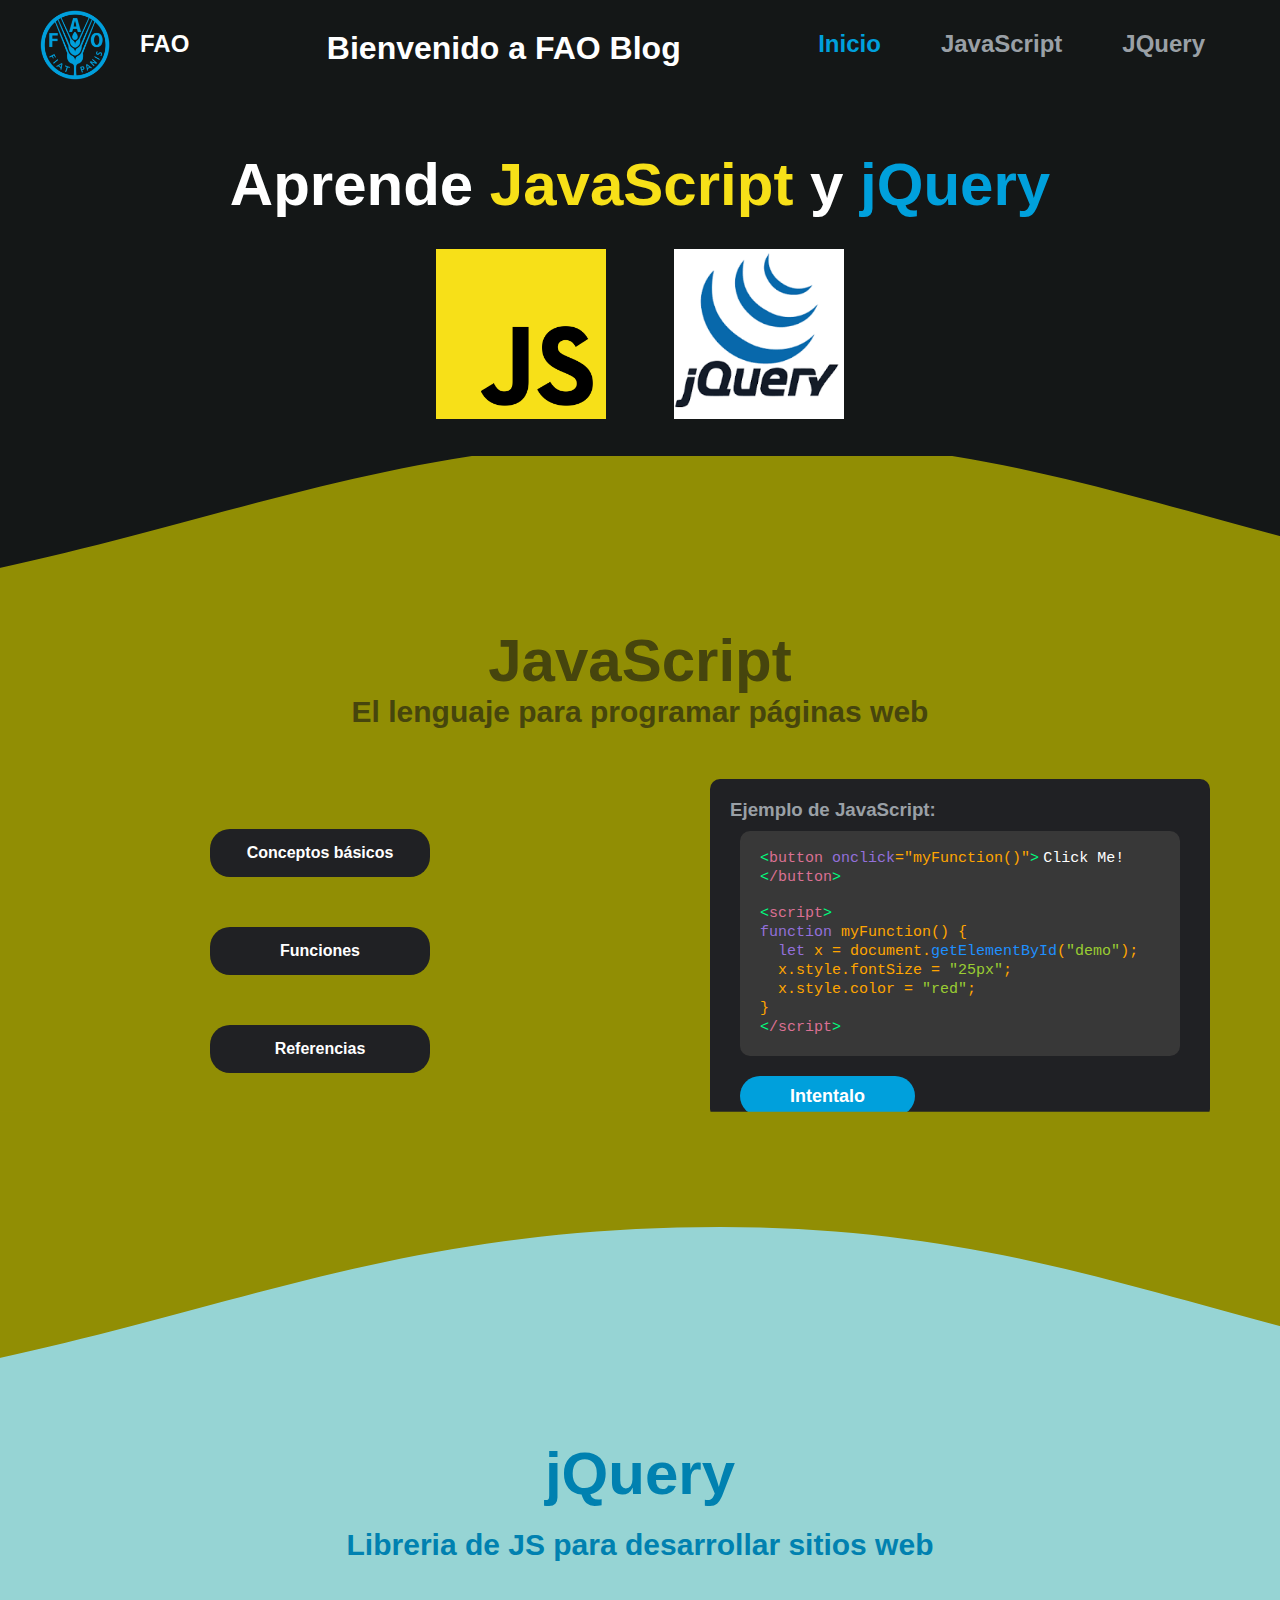
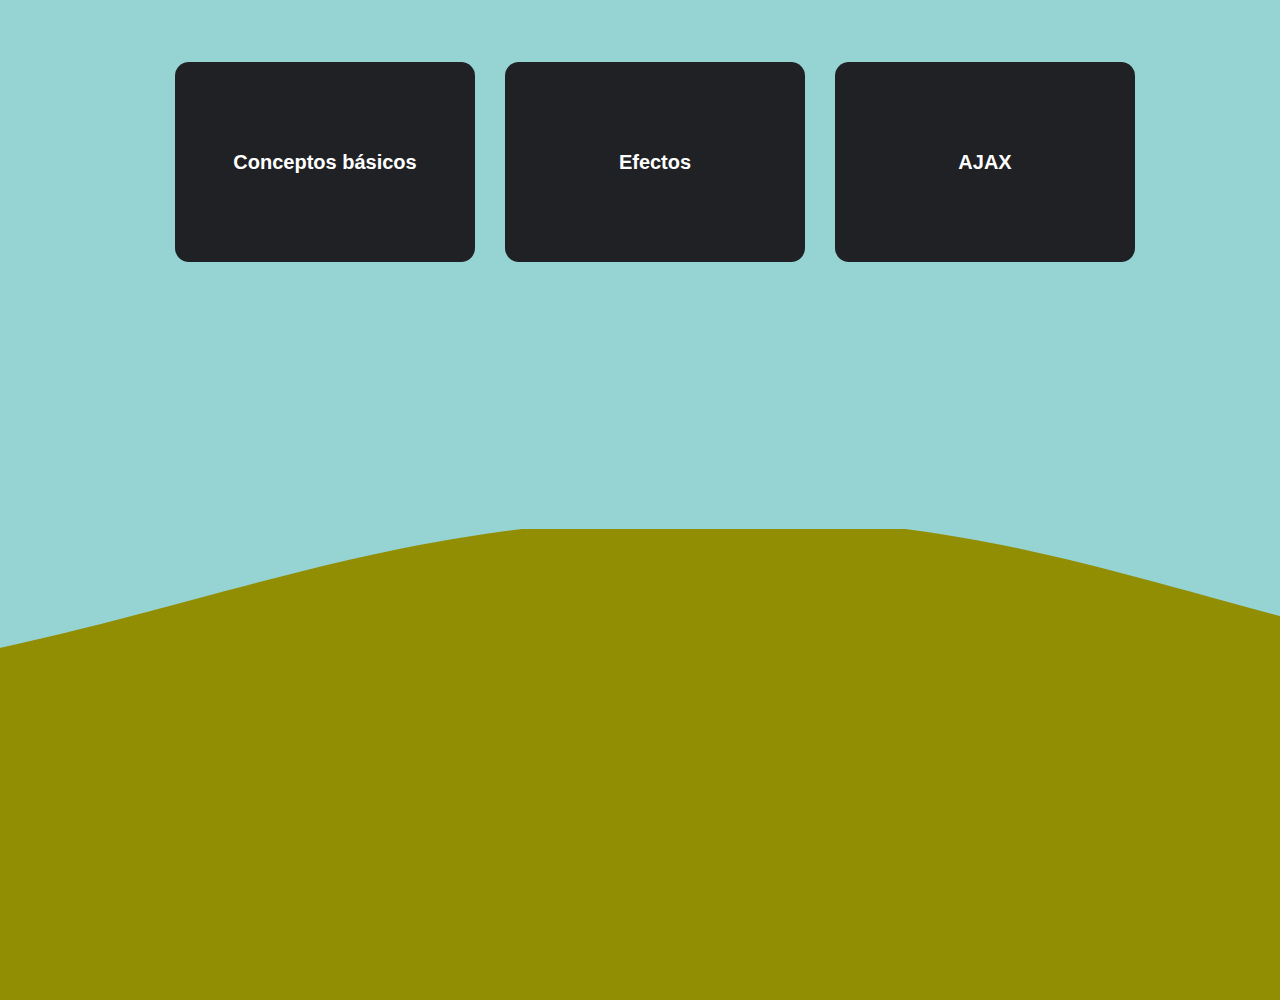
==== index.html @ abd2575e "Initial commit" ====
<!doctype html>
<html class="no-js" lang="es" xmlns="http://www.w3.org/1999/html">

<head>
  <meta charset="utf-8">
  <title>FAO Blog</title>
  <meta name="description" content="">

  <!-- Favicon -->
  <link rel="shortcut icon" type="image/png" href="fao.png">

  <!-- Estlos -->
  <link rel="stylesheet" href="css/main.css">
</head>

<body>
  <header>
    <div class="header-box bg_color">

      <section class="header-l">
        <ul class="header-list">
          <li class=""> <img id="logo-main" src="img/FAO.png" alt="Logo FAO"> </li>
          <li class="header-element-l"> <h2>FAO</h2> </li>
        </ul>
      </section>

      <section class="header-r">
        <ul class="header-list">
          <li class="header-element-r" onmouseover="hoverElement('inicio')" onmouseout="outElement('inicio')">
            <a href="index.html"> <h2 class="active" id="inicio">Inicio</h2> </a>
          </li>
          <li class="header-element-r" onmouseover="hoverElement('JS')" onmouseout="outElement('JS')">
            <a href="#"><h2 id="JS">JavaScript</h2> </a>
          </li>
          <li class="header-element-r" id="header-element-end" onmouseover="hoverElement('JQ')" onmouseout="outElement('JQ')">
            <a href="#"><h2 id="JQ">JQuery</h2> </a>
          </li>
        </ul>
      </section>

      <section class="header-title">
        <h1> Bienvenido a FAO Blog</h1>
      </section>
    </div>

  </header>

  <div class="wave"></div>

  <div class="content">

    <div class="title">
      <h1>Aprende <span class="title-txt1"> JavaScript </span> y <span class="title-txt2"> jQuery </span></h1>

      <div class="imgs-title">
        <img class="img-title" src="img/javaScript.png" alt="JavaScript Logo">
        <img class="img-title" src="img/jQuery.png" alt="jQuery Logo">
      </div>

    </div>

    <div class="caption-1">
      <div class="caption-title">
        <h1>JavaScript</h1>
        <h4>El lenguaje para programar páginas web</h4>
      </div>
    </div>

    <div class="row">
      <div class="column">
        <div class="features">
          <div class="feature conceptos"><a class="btn" href="#">Conceptos básicos</a></div>
          <div class="feature funciones"><a class="btn" href="#">Funciones</a></div>
          <div class="feature referencias"><a class="btn" href="#">Referencias</a></div>
        </div>
      </div>
      <div class="column">
        <div class="code-box">
          <div class="code-title">
            <h3>Ejemplo de JavaScript:</h3>
          </div>
          <div class="code">

            <br><span class="jscolor" style="color:palevioletred"><span class="" style="color:springgreen">&lt;</span>button<span class="" style="color:mediumpurple"> onclick<span class="" style="color:orange">="myFunction()"</span></span><span class="" style="color:springgreen">&gt;</span></span>
            <span class="jscolor">Click Me!</span>
            <span class="jscolor" style="color:palevioletred"><span class="" style="color:springgreen">&lt;</span>/button<span class="" style="color:springgreen">&gt;</span></span><br><br>

            <span class="jscolor" style="color:palevioletred"><span class="" style="color:springgreen">&lt;</span>script<span class="" style="color:springgreen">&gt;</span></span>
            <span class="jscolor" style="color:orange"><br>
              <span class="" style="color:mediumpurple">function</span> myFunction() {<br><span class="" style="color:red">
              </span>     &nbsp; <span class="" style="color:mediumpurple">let</span> x = document.<span class="" style="color:dodgerblue">getElementById</span>(<span class="" style="color:yellowgreen">"demo"</span>);<br><span class="" style="color:red">
              </span>&nbsp; x.<span class="" style="color:orange">style</span>.<span class="" style="color:orange">fontSize</span> = <span class="" style="color:yellowgreen">"25px"</span>; <br><span class="" style="color:red">
              </span>&nbsp; x.<span class="" style="color:orange">style</span>.<span class="" style="color:orange">color</span> = <span class="" style="color:yellowgreen">"red"</span>; <br>}<br>
            </span>
            <span class="jscolor" style="color:palevioletred"><span class="tagcolor" style="color:springgreen">&lt;</span>/script<span class="tagcolor" style="color:springgreen">&gt;</span></span>

          </div>
          <a class="button-try" href="https://www.w3schools.com/js/tryit.asp?filename=tryjs_default">Intentalo</a>
        </div>
      </div>
    </div>
  </div>

  <div class="wave-2"></div>

  <div class="box">
    <div class="caption-2">
      <div class="caption-title-2">
        <h1>jQuery</h1>
        <h4>Libreria de JS para desarrollar sitios web</h4>
      </div>

      <div class="features-2">
        <div class="feature-2 "><a class="btn-2" href="#">Conceptos básicos</a></div>
        <div class="feature-2 "><a class="btn-2" href="#">Efectos</a></div>
        <div class="feature-2 "><a class="btn-2" href="#">AJAX</a></div>
      </div>
    </div>
  </div>

  <div class="wave-3"></div>

  <footer>
    
  </footer>

  <script type="text/javascript" src="js/main.js"></script>
</body>

</html>
---- css/main.css ----
*{
  margin: 0;
  padding: 0;
  box-sizing: border-box;
  text-decoration: none;
  list-style: none;
}

html {
  color: white;
  font-family: "Fira Code", sans-serif;
  font-size: 1em;

  overflow-x: hidden;
}

body{
  background-color: #918e04;
  *background-color:#202124;
}


/* Estilos del header */


header{
  z-index: 100;
  display: initial;
}

.header-list{
  position: static;
  z-index: 100;
}

.header-title{
  padding: 30px;
  color: white;
  text-align: center;
}

#logo-main{
  margin-top: 10px;
  margin-left: 40px;
  height: 70px;
  width: 70px;
}

.header-l{
  float: left;
  height: 80px;
  display: inline-block;
}

.header-r{
  float: right;
  height: 80px;
  display: inline-block;
}

.header-list{
  display: flex;
  justify-content: center;
}

.header-element-l{
  list-style: none;
  padding: 30px;
}

.header-element-r{
  margin: 5px;
  padding: 25px;
  list-style: none;
}

.header-element-r:hover{
  margin: 5px;
  padding: 25px;
  background-color: #555555;
  border-radius: 20px;
}

#header-element-end{
  margin-right: 50px;
}

.header-element-r a{
  color: #9aa0a6;
  text-decoration: none;
}

.active{
  color: #00a0dc;
}

/* Fondo de ola */

.bg_color{
  width: 100%;

  background: #141717;
  position: absolute;
  top: 0;
  z-index: 100;
}

.wave{
  width: 300%;
  height: 100%;
  position: absolute;
  top: 20px;
  left: 0;
  margin-left: 0;
  background-image: url(../img/wave.svg);
  background-position: bottom;
  z-index: 0;

  animation: wave 9s linear infinite;
}

.wave-2{
  width: 300%;
  height: 100%;
  position: absolute;
  top: 810px;
  left: 0;
  background-image: url(../img/wave-2.svg);
  background-position: bottom;
  z-index: 0;

  animation: wave 7s linear infinite;
}

.wave-3{
  width: 300%;
  height: 100%;
  position: absolute;
  top: 1700px;
  left: 0;
  background-image: url(../img/wave-3.svg);
  background-position: bottom;
  z-index: 0;

  animation: wave 7s linear infinite;
}

@keyframes wave {
  0%{
    margin-left: 0;
  }
  100%{
    margin-left: -2500px;
  }
}

/* Contenido principal */

.content{
  position: relative;
}

.title{
  color: white;
  text-align: center;
  padding-top: 150px;
  font-size: 30px;
  background: #141717;
}

.title-txt1{
  color: #f7e018;
}

.title-txt2{
  color: #00a0dc;
}

.imgs-title{
}

.img-title{
  margin: 30px;
  height: 170px;
  width: 170px;
}

.caption-1{
  *padding-top: 100px;
  *background-color: #918e04;
  z-index: -1;
}

.caption-2{
  width: 100%;
}

.caption-title{
  color: #46450d;
  margin-top: 170px;
  text-align: center;
  font-size: 30px;
}

.caption-title-2{
  color: #0081b0;
  padding-top: 310px;
  text-align: center;
  font-size: 30px;
}

.caption-title-2 h4{
  margin-top: 20px;
}

.column{
  float: left;
  width: 50%;
  padding: 10px;
  display: flex;
  justify-content: center;
  margin-top: 40px;
}

.row{
  background-color: #918e04;
}

.row:after {
  content: "";
  display: table;
  clear: both;
}

.code-box{
  background-color: #202124;
  height: 340px;
  width: 500px;
  border-radius: 10px;
  padding: 10px;
}

.code-title{
  padding: 10px;
  color: #9aa0a6
}

.code{
  margin-left: 20px;
  margin-right: 20px;
  margin-bottom: 30px;
  padding-bottom: 20px;
  padding-left: 20px;
  border-radius: 10px;
  font-size: 15px;
  background-color: #383838;
}

.jscolor{
  font-size: 15px;
  font-family: Consolas,Menlo,"courier new",monospace;
}

.button-try{
  width: 200px;
  font-size: 18px;
  font-weight: bold;
  margin-left: 20px;
  color: white;
  padding: 10px 50px;
  background-color: #00a0dc;
  border-radius: 55px;
}

.features{
  text-align: center;
}

.features-2{
  display: flex;
  justify-content: center;
}

.feature{
  width: 220px;
  margin-top: 50px;
  padding: 15px;
  border-radius: 20px;
  background-color: #202124;
  text-align: center;
}

.feature-2{
  width: 300px;
  height: 200px;
  margin-top: 100px;
  margin-left: 30px;
  text-align: center;
  display: flex;
  justify-content: center;
  align-items: center;
  border-radius: 14px;
  box-shadow: rgba(20, 23, 23, 0.42);
  background-color: #202124;

  color: white;
  font-weight: bold;
  font-size: 20px;
}

.btn{
  color: white;
  font-weight: bold;

}

.btn-2{
  color: white;
  font-weight: bold;
  font-size: 20px;
}

.box{
  width: 100%;
  height: 1000px;
  background-color: #96d4d4;
}
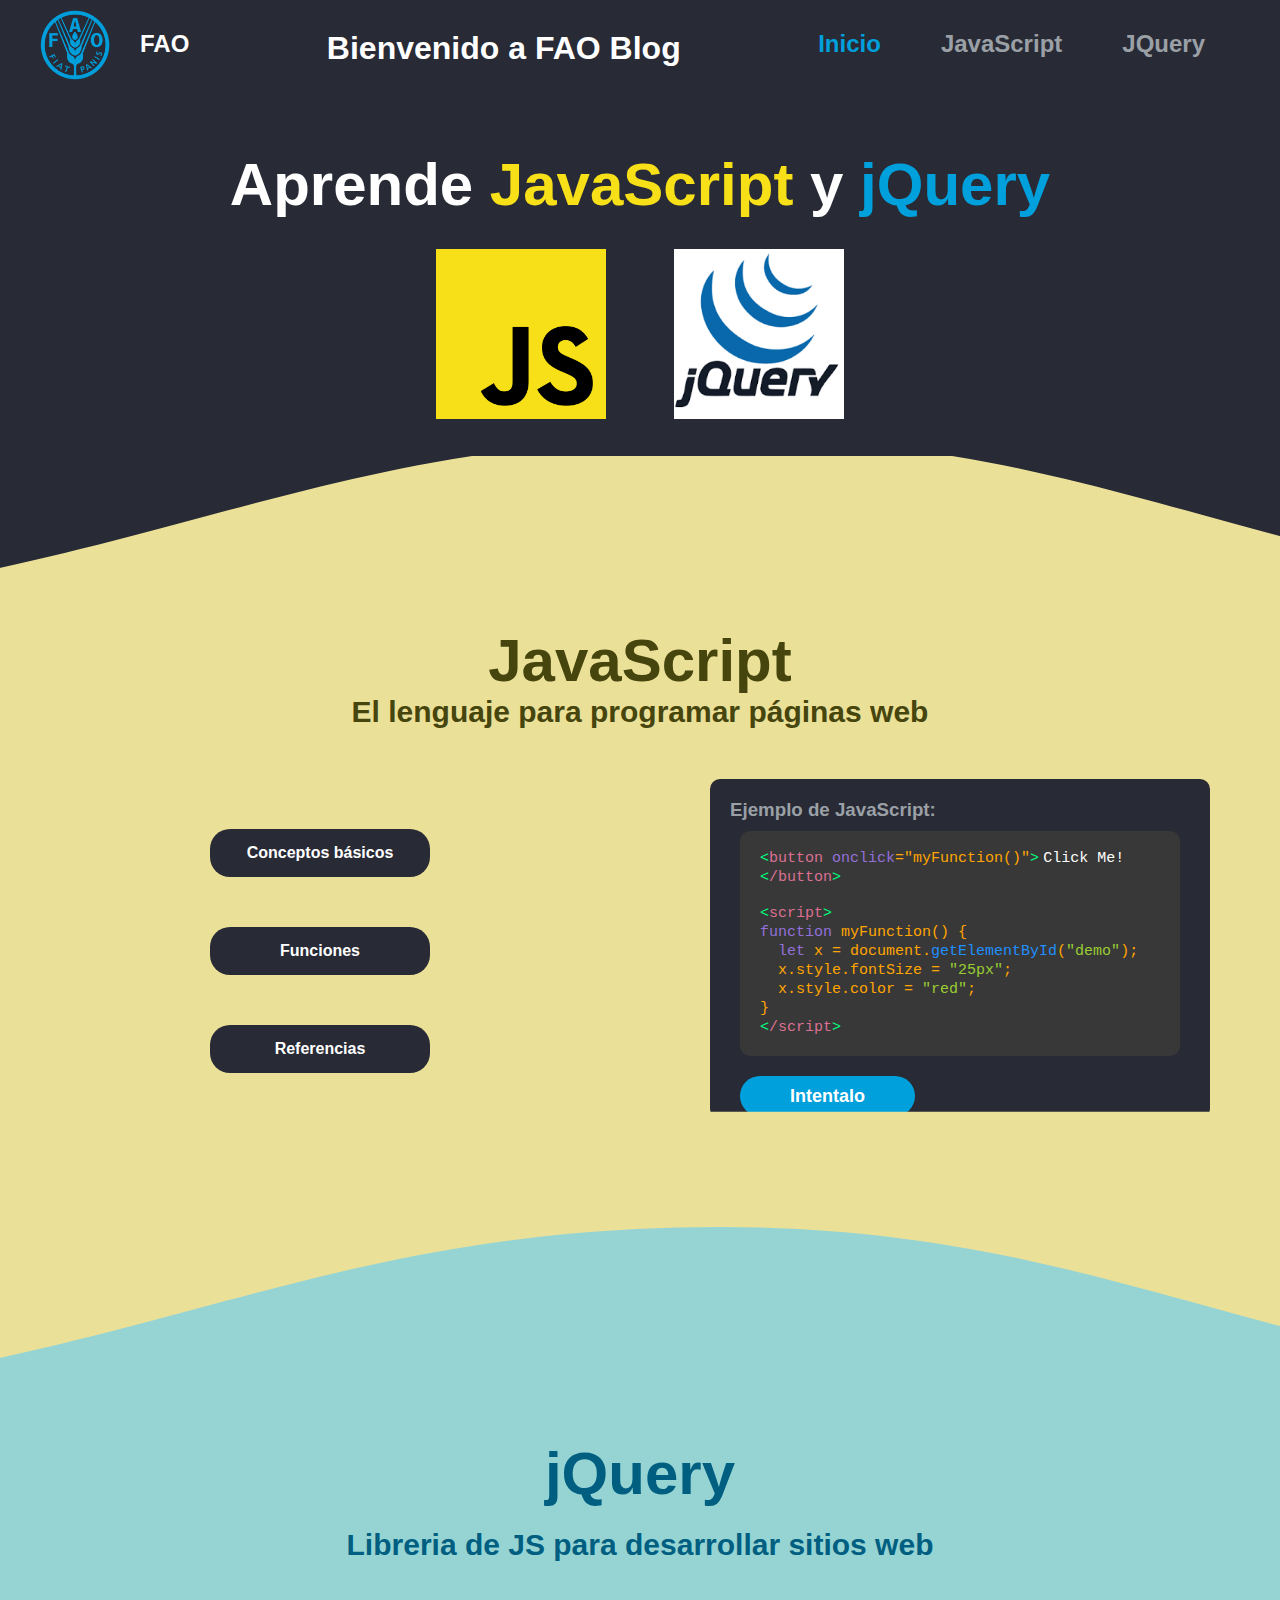
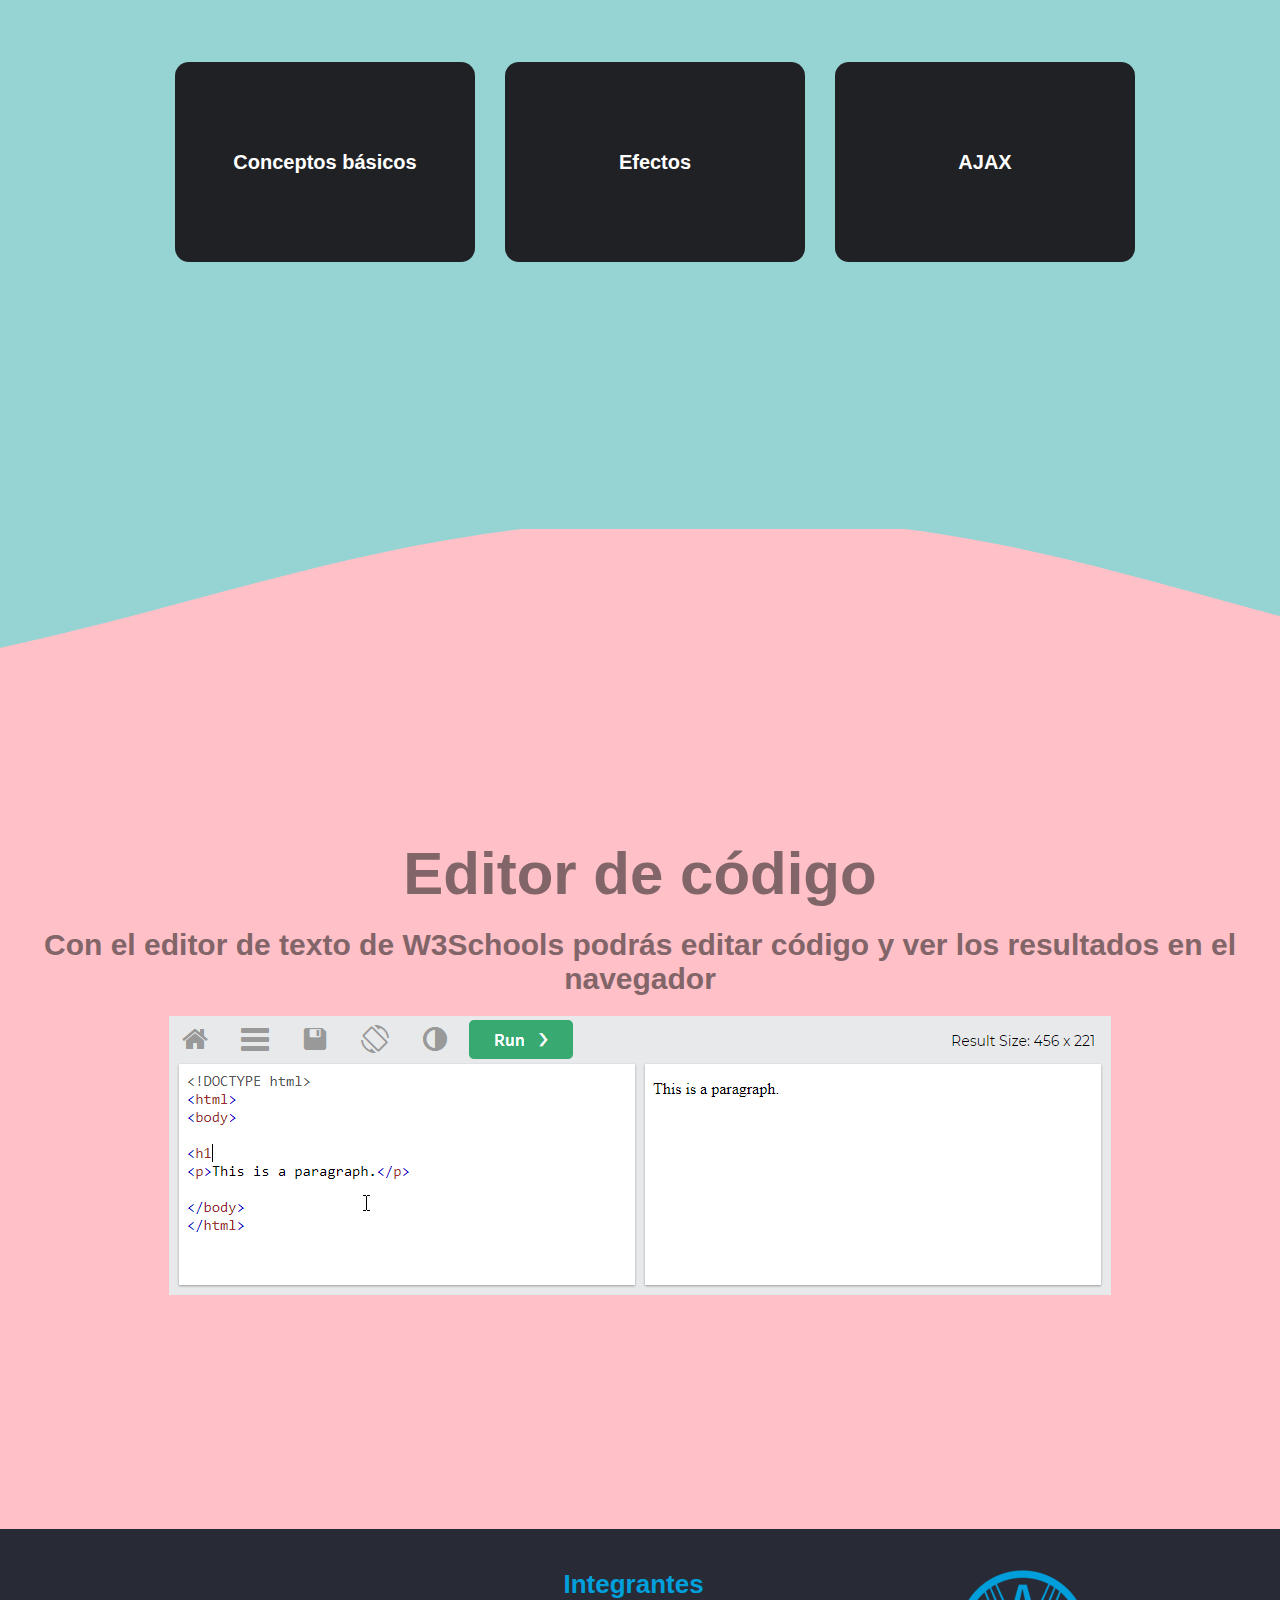
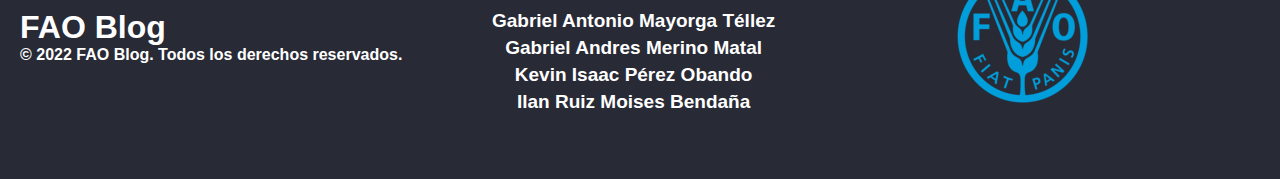
==== commit bde635ad: "0.2" ====
--- a/index.html
+++ b/index.html
@@ -118,11 +118,47 @@
     </div>
   </div>
 
-  <div class="wave-3"></div>
+  <div class="wave-3" ></div>
+
+
+  <div class="box-2">
+    <div class="caption-3">
+      <div class="caption-title-3">
+        <h1>Editor de código</h1>
+        <h4 class="pad">Con el editor de texto de W3Schools podrás editar código y ver los resultados en el navegador</h4>
+        <img class="pad" src="img/codeeditor.gif" alt="editor de codigo gif">
+      </div>
+    </div>
+  </div>
 
   <footer>
-    
-  </footer>
+    <div class="row">
+      <div class="column-th">
+        <div class="copyrigth">
+          <h1>FAO Blog</h1>
+          <h4>© 2022 FAO Blog. Todos los derechos reservados.</h4>
+        </div>
+      </div>
+
+      <div class="column-th">
+        <div class="footer-team">
+          <h3>Integrantes</h3>
+          <ul class="social-list">
+            <li ><h4 >Gabriel Antonio Mayorga Téllez</h4></li>
+            <li ><h4 >Gabriel Andres Merino Matal</h4></li>
+            <li ><h4 >Kevin Isaac Pérez Obando</h4></li>
+            <li ><h4 >Ilan Ruiz Moises Bendaña</h4></li>
+          </ul>
+        </div>
+      </div>
+
+      <div class="column-th">
+        <div class="footer-logo">
+          <img src="img/FAO.png" alt="logo FAO">
+        </div>
+      </div>
+    </div>
+    </footer>
 
   <script type="text/javascript" src="js/main.js"></script>
 </body>
--- a/css/main.css
+++ b/css/main.css
@@ -15,7 +15,7 @@
 }
 
 body{
-  background-color: #918e04;
+  background-color: #eae098;
   *background-color:#202124;
 }
 
@@ -94,12 +94,16 @@
   color: #00a0dc;
 }
 
+
+
 /* Fondo de ola */
 
+
+
 .bg_color{
   width: 100%;
 
-  background: #141717;
+  background: #282a35;
   position: absolute;
   top: 0;
   z-index: 100;
@@ -154,7 +158,11 @@
   }
 }
 
+
+
 /* Contenido principal */
+
+
 
 .content{
   position: relative;
@@ -165,7 +173,7 @@
   text-align: center;
   padding-top: 150px;
   font-size: 30px;
-  background: #141717;
+  background: #282a35;
 }
 
 .title-txt1{
@@ -195,6 +203,10 @@
   width: 100%;
 }
 
+.caption-3{
+  *width: 100%;
+}
+
 .caption-title{
   color: #46450d;
   margin-top: 170px;
@@ -203,13 +215,24 @@
 }
 
 .caption-title-2{
-  color: #0081b0;
+  color: #005f81;
   padding-top: 310px;
   text-align: center;
   font-size: 30px;
 }
 
 .caption-title-2 h4{
+  margin-top: 20px;
+}
+
+.caption-title-3{
+  color: #816568;
+  padding-top: 310px;
+  text-align: center;
+  font-size: 30px;
+}
+
+.caption-title-3 .pad{
   margin-top: 20px;
 }
 
@@ -222,8 +245,16 @@
   margin-top: 40px;
 }
 
+.column-th{
+  float: left;
+  width: 33%;
+  padding: 10px;
+  display: flex;
+  justify-content: center;
+}
+
 .row{
-  background-color: #918e04;
+  width: 100%;
 }
 
 .row:after {
@@ -233,7 +264,7 @@
 }
 
 .code-box{
-  background-color: #202124;
+  background-color: #282a35;
   height: 340px;
   width: 500px;
   border-radius: 10px;
@@ -286,7 +317,7 @@
   margin-top: 50px;
   padding: 15px;
   border-radius: 20px;
-  background-color: #202124;
+  background-color: #282a35;
   text-align: center;
 }
 
@@ -325,3 +356,52 @@
   height: 1000px;
   background-color: #96d4d4;
 }
+
+.box-2{
+  width: 100%;
+  height: 1000px;
+  background-color: #ffc0c7;
+}
+
+
+/* Footer */
+
+
+
+footer{
+  background-color: #282a35;
+  height: 250px;
+  width: 100%;
+  display: flex;
+  align-content: center;
+  justify-content: center;
+  bottom: 0;
+  position: static;
+}
+
+.footer-logo{
+  width: 200px;
+  height: 200px;
+  margin-top: 30px;
+}
+
+.copyrigth{
+  margin-top: 70px;
+}
+
+.footer-team{
+  text-align: center;
+}
+
+.footer-team h3{
+  margin-top: 30px;
+  color: #00a0dc;
+  margin-bottom: 10px;
+  font-size: 26px;
+}
+
+.footer-team h4{
+  margin-top: 5px;
+  font-weight: bold;
+  font-size: 19px;
+}
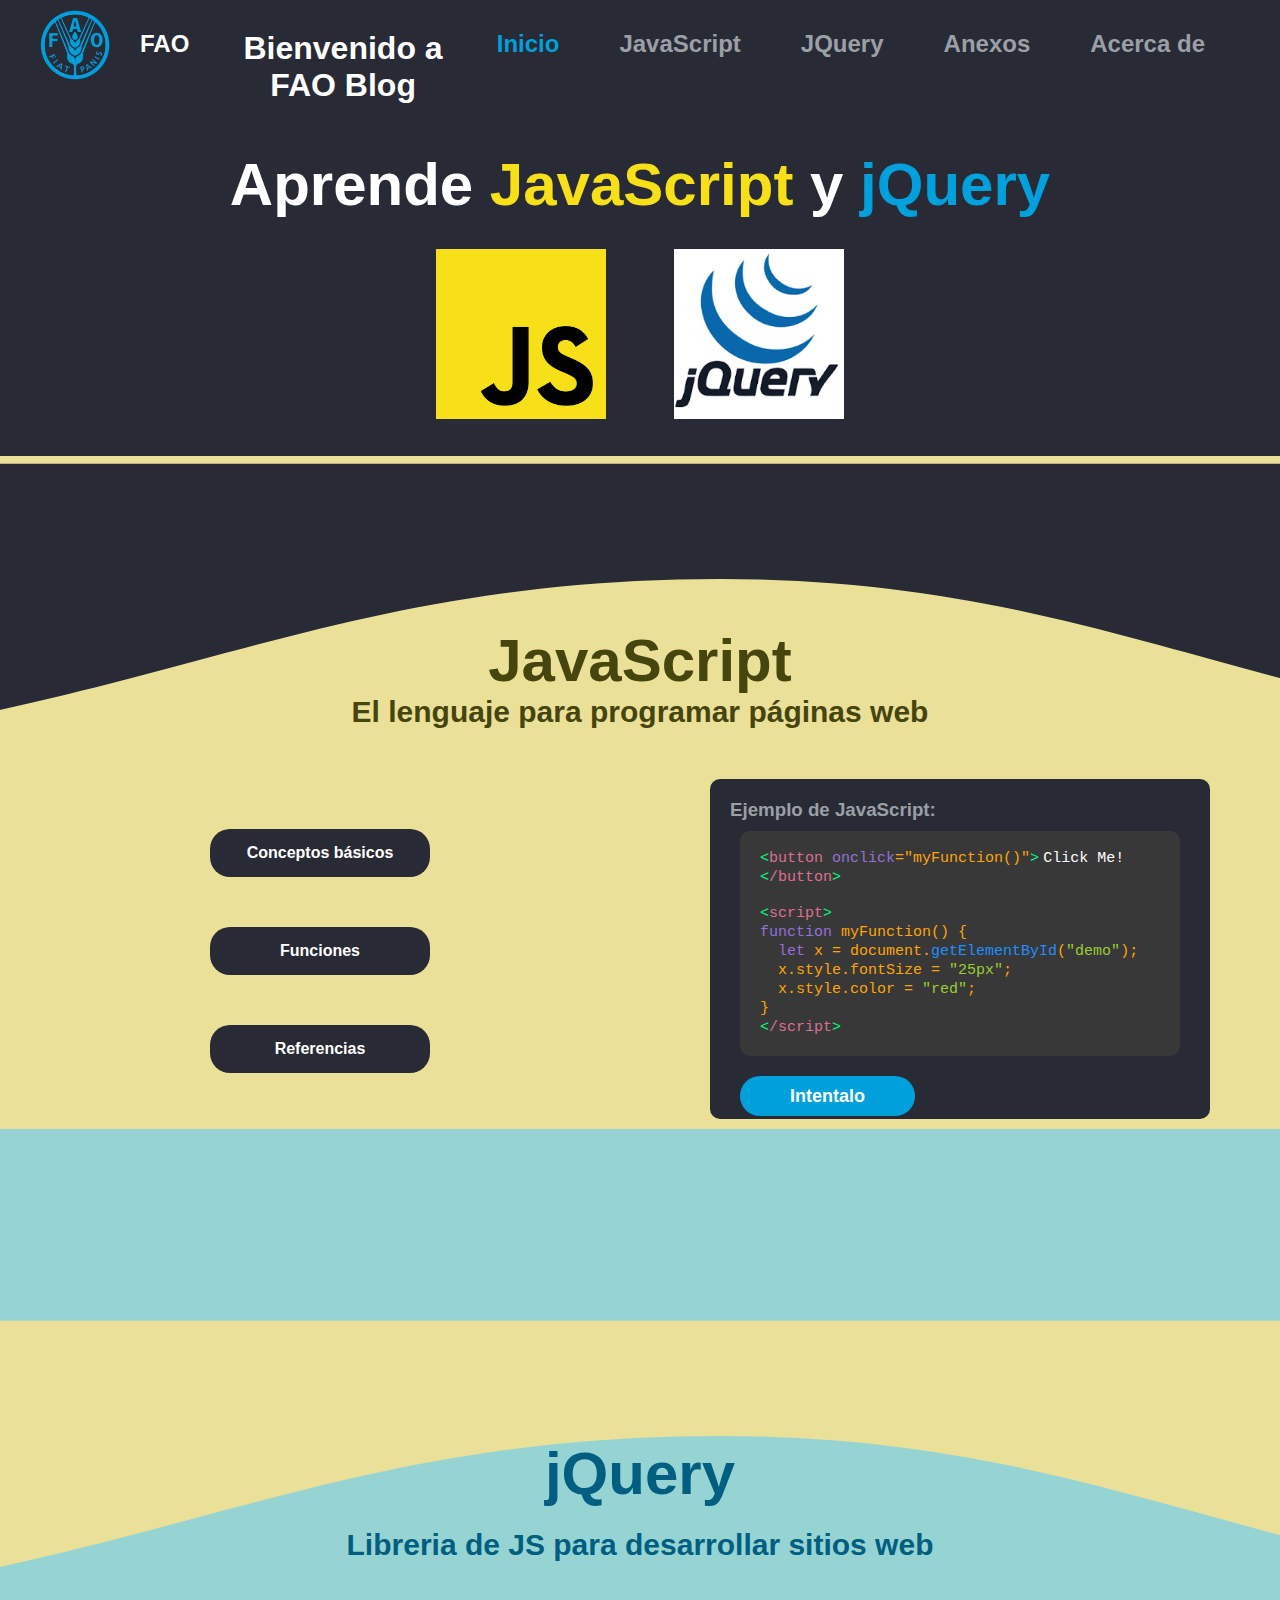
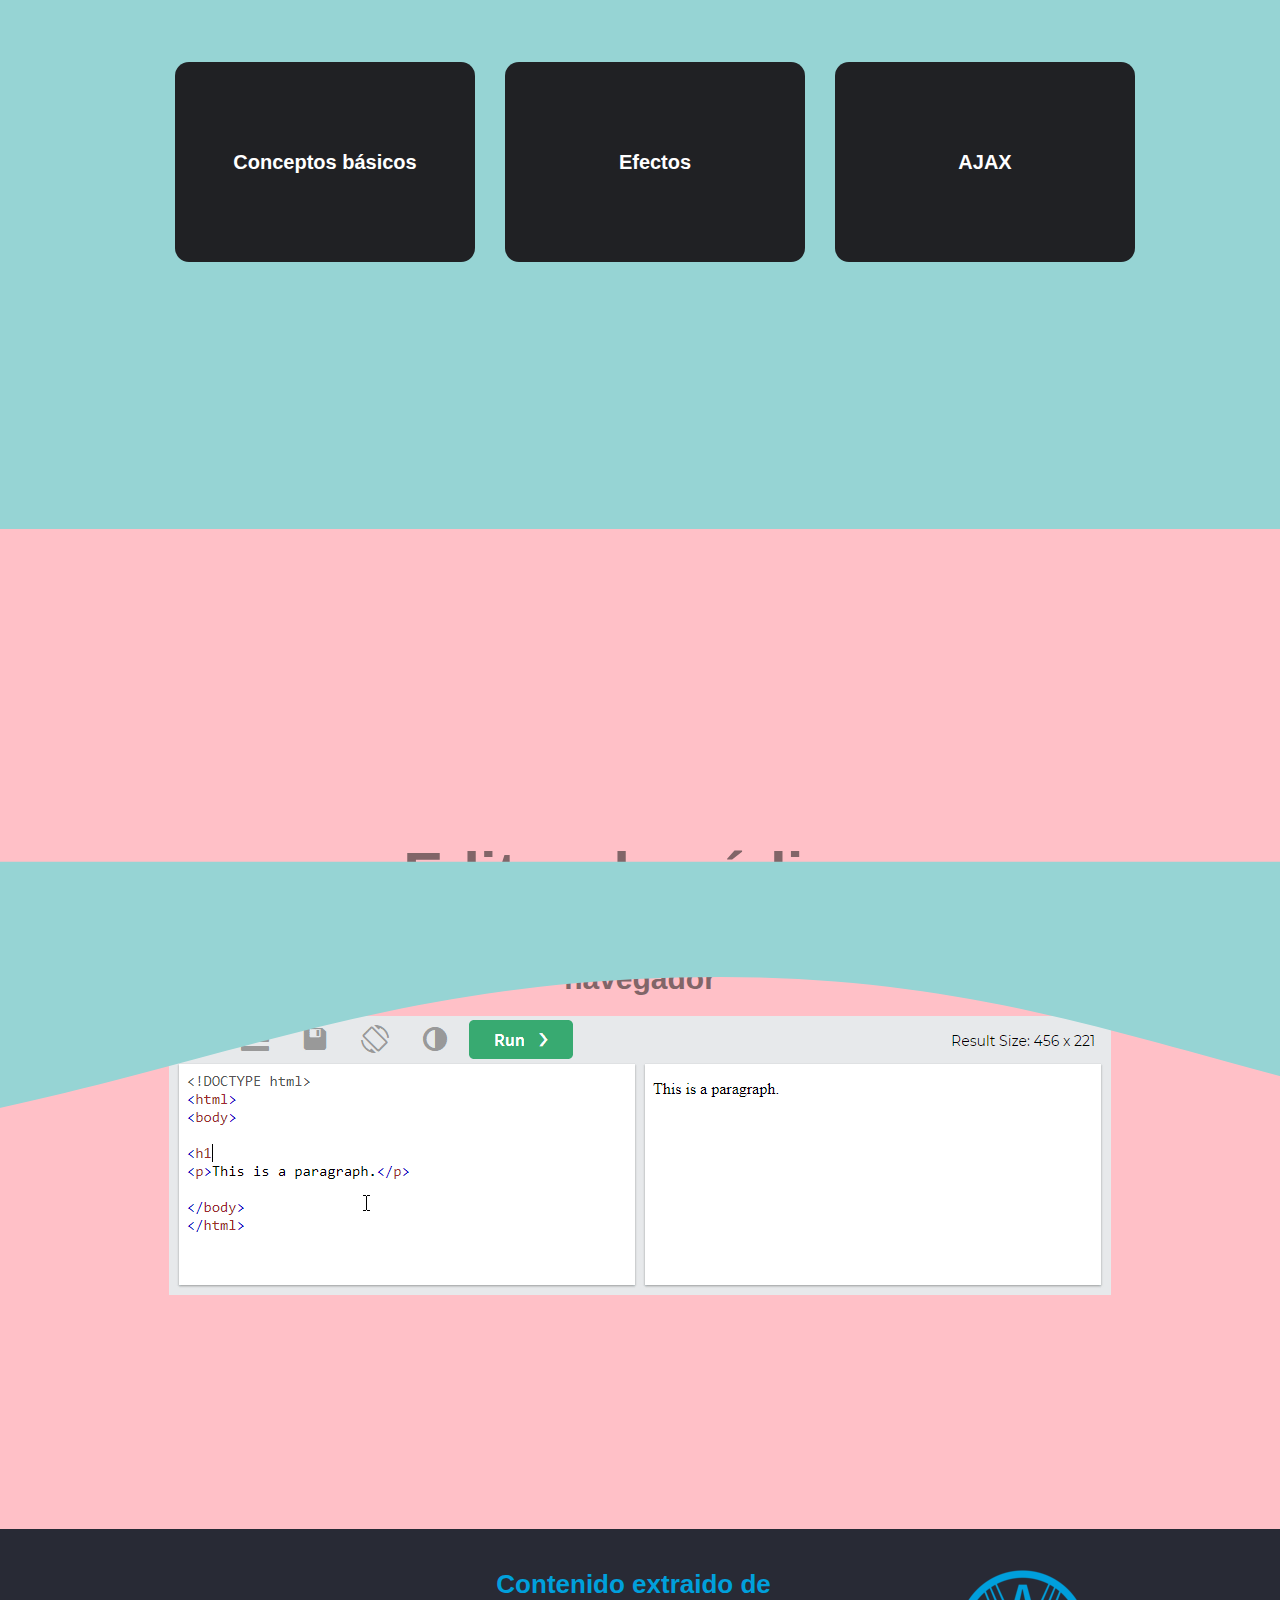
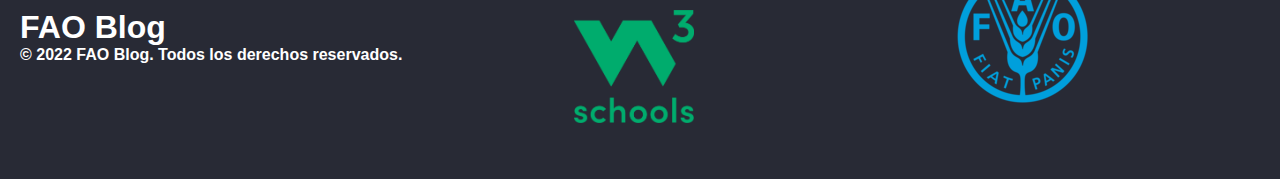
==== commit 3726c23c: "0.3" ====
--- a/index.html
+++ b/index.html
@@ -30,10 +30,16 @@
             <a href="index.html"> <h2 class="active" id="inicio">Inicio</h2> </a>
           </li>
           <li class="header-element-r" onmouseover="hoverElement('JS')" onmouseout="outElement('JS')">
-            <a href="#"><h2 id="JS">JavaScript</h2> </a>
+            <a href="javaScript.html"><h2 id="JS">JavaScript</h2> </a>
           </li>
-          <li class="header-element-r" id="header-element-end" onmouseover="hoverElement('JQ')" onmouseout="outElement('JQ')">
+          <li class="header-element-r" onmouseover="hoverElement('JQ')" onmouseout="outElement('JQ')">
             <a href="#"><h2 id="JQ">JQuery</h2> </a>
+          </li>
+          <li class="header-element-r" onmouseover="hoverElement('anexos')" onmouseout="outElement('anexos')">
+            <a href="#"><h2 id="anexos">Anexos</h2> </a>
+          </li>
+          <li class="header-element-r" id="header-element-end" onmouseover="hoverElement('about')" onmouseout="outElement('about')">
+            <a href="about.html"><h2 id="about" >Acerca de</h2> </a>
           </li>
         </ul>
       </section>
@@ -142,13 +148,8 @@
 
       <div class="column-th">
         <div class="footer-team">
-          <h3>Integrantes</h3>
-          <ul class="social-list">
-            <li ><h4 >Gabriel Antonio Mayorga Téllez</h4></li>
-            <li ><h4 >Gabriel Andres Merino Matal</h4></li>
-            <li ><h4 >Kevin Isaac Pérez Obando</h4></li>
-            <li ><h4 >Ilan Ruiz Moises Bendaña</h4></li>
-          </ul>
+          <h3>Contenido extraido de</h3>
+          <img style="width: 120px" src="/img/W3Schools_logo.png" alt="W3 Logo">
         </div>
       </div>
 
--- a/css/main.css
+++ b/css/main.css
@@ -102,61 +102,114 @@
 
 .bg_color{
   width: 100%;
-
   background: #282a35;
   position: absolute;
   top: 0;
   z-index: 100;
 }
 
-.wave{
-  width: 300%;
-  height: 100%;
-  position: absolute;
-  top: 20px;
-  left: 0;
-  margin-left: 0;
-  background-image: url(../img/wave.svg);
-  background-position: bottom;
-  z-index: 0;
-
-  animation: wave 9s linear infinite;
-}
-
-.wave-2{
-  width: 300%;
-  height: 100%;
-  position: absolute;
-  top: 810px;
-  left: 0;
-  background-image: url(../img/wave-2.svg);
-  background-position: bottom;
-  z-index: 0;
-
-  animation: wave 7s linear infinite;
-}
-
-.wave-3{
-  width: 300%;
-  height: 100%;
-  position: absolute;
-  top: 1700px;
-  left: 0;
-  background-image: url(../img/wave-3.svg);
-  background-position: bottom;
-  z-index: 0;
-
-  animation: wave 7s linear infinite;
-}
-
-@keyframes wave {
-  0%{
+@media  screen and (max-width: 1920px) {
+  .wave{
+    width: 300%;
+    height: 100%;
+    position: absolute;
+    margin-top: 1.8vh;
+    left: 0;
     margin-left: 0;
-  }
-  100%{
-    margin-left: -2500px;
-  }
-}
+    background-image: url(../img/wave.svg);
+    background-position: bottom;
+    z-index: 0;
+
+    animation: wave 9s linear infinite;
+  }
+
+  .wave-2{
+    width: 300%;
+    height: 100%;
+    position: absolute;
+    top: 85vh;
+    left: 0;
+    background-image: url(../img/wave-2.svg);
+    background-position: bottom;
+    z-index: 0;
+
+    animation: wave 7s linear infinite;
+  }
+
+  .wave-3{
+    width: 300%;
+    height: 100%;
+    position: absolute;
+    top: 180vh;
+    left: 0;
+    background-image: url(../img/wave-3.svg);
+    background-position: bottom;
+    z-index: 0;
+
+    animation: wave 7s linear infinite;
+  }
+
+  @keyframes wave {
+    0%{
+      margin-left: 0;
+    }
+    100%{
+      margin-left: -2500px;
+    }
+  }
+}
+
+@media  screen and (max-width: 1366px) {
+  .wave{
+    width: 300%;
+    height: 100%;
+    position: absolute;
+    margin-top: 18vh;
+    left: 0;
+    margin-left: 0;
+    background-image: url(../img/wave.svg);
+    background-position: bottom;
+    z-index: 0;
+
+    animation: wave 9s linear infinite;
+  }
+
+  .wave-2{
+    width: 300%;
+    height: 100%;
+    position: absolute;
+    top: 113.2vh;
+    left: 0;
+    background-image: url(../img/wave-2.svg);
+    background-position: bottom;
+    z-index: 0;
+
+    animation: wave 7s linear infinite;
+  }
+
+  .wave-3{
+    width: 300%;
+    height: 100%;
+    position: absolute;
+    top: 240vh;
+    left: 0;
+    background-image: url(../img/wave-3.svg);
+    background-position: bottom;
+    z-index: 0;
+
+    animation: wave 7s linear infinite;
+  }
+
+  @keyframes wave {
+    0%{
+      margin-left: 0;
+    }
+    100%{
+      margin-left: -2000px;
+    }
+  }
+}
+
 
 
 
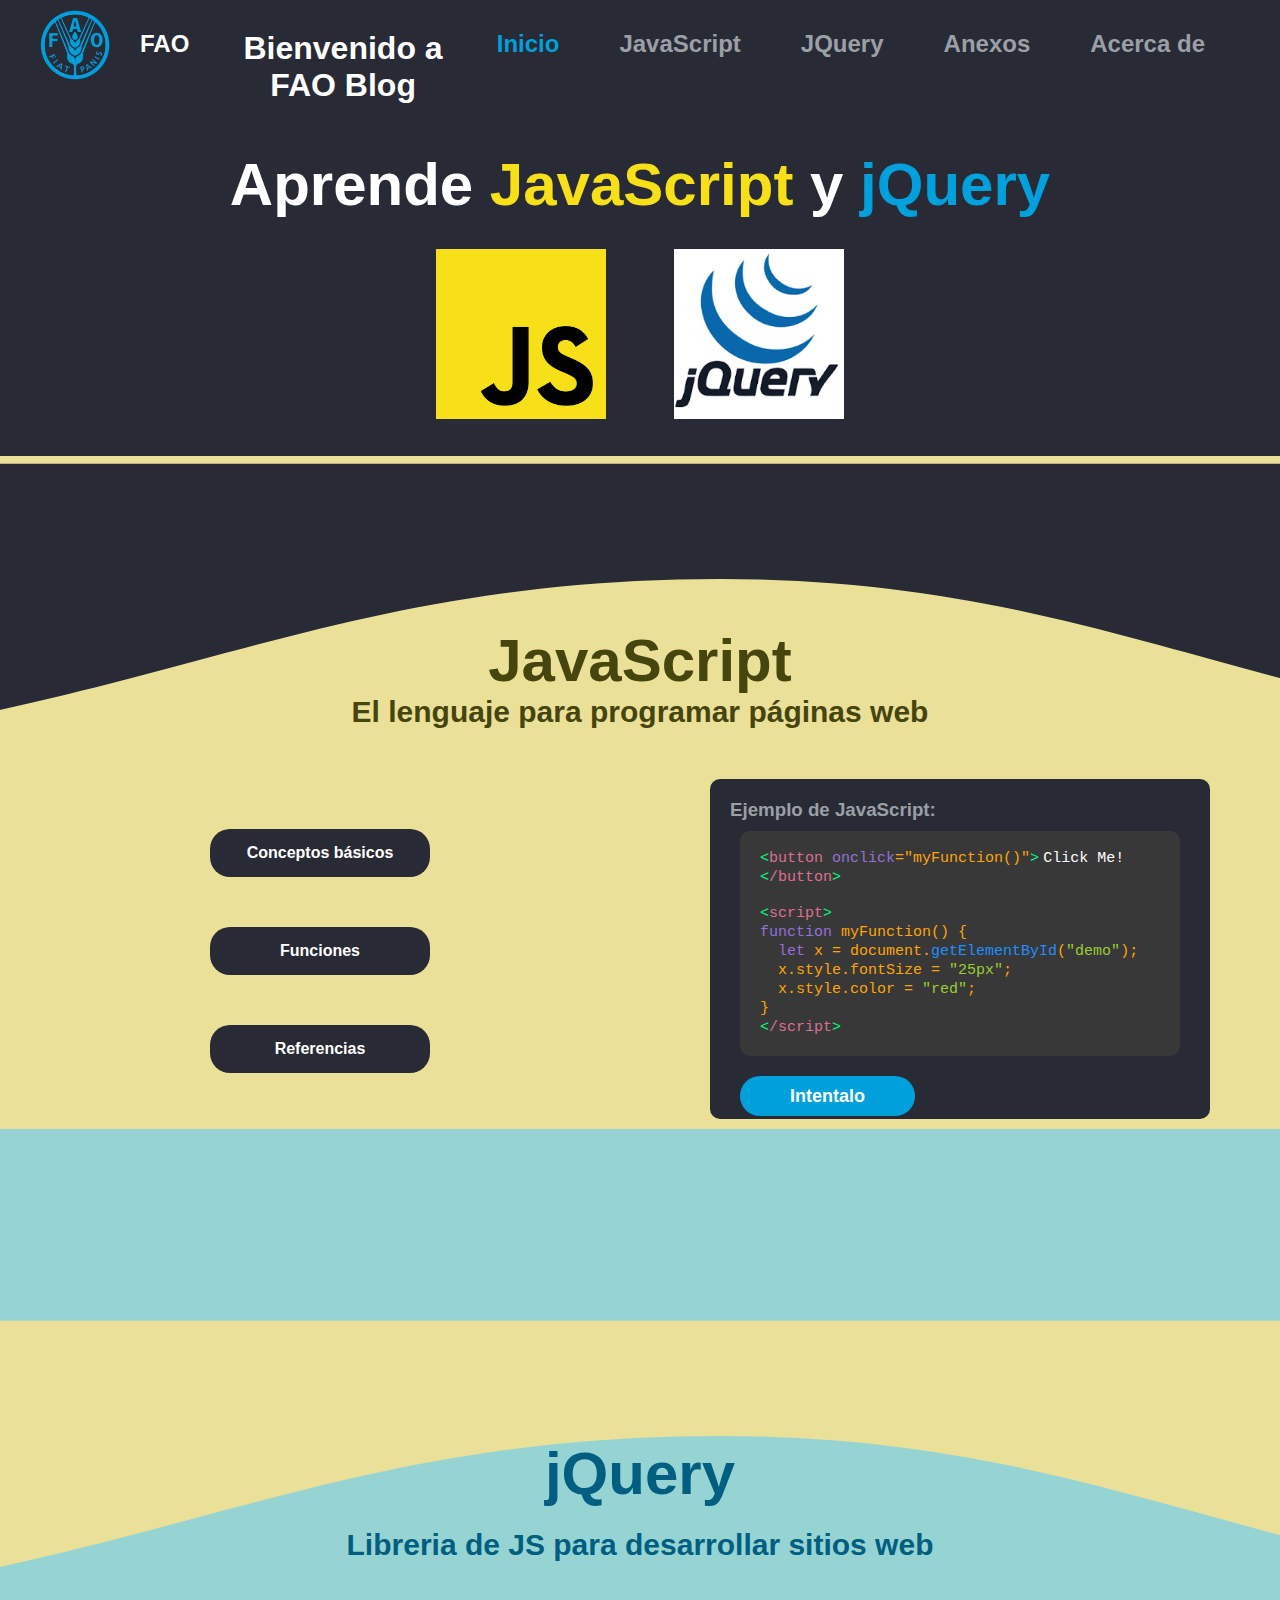
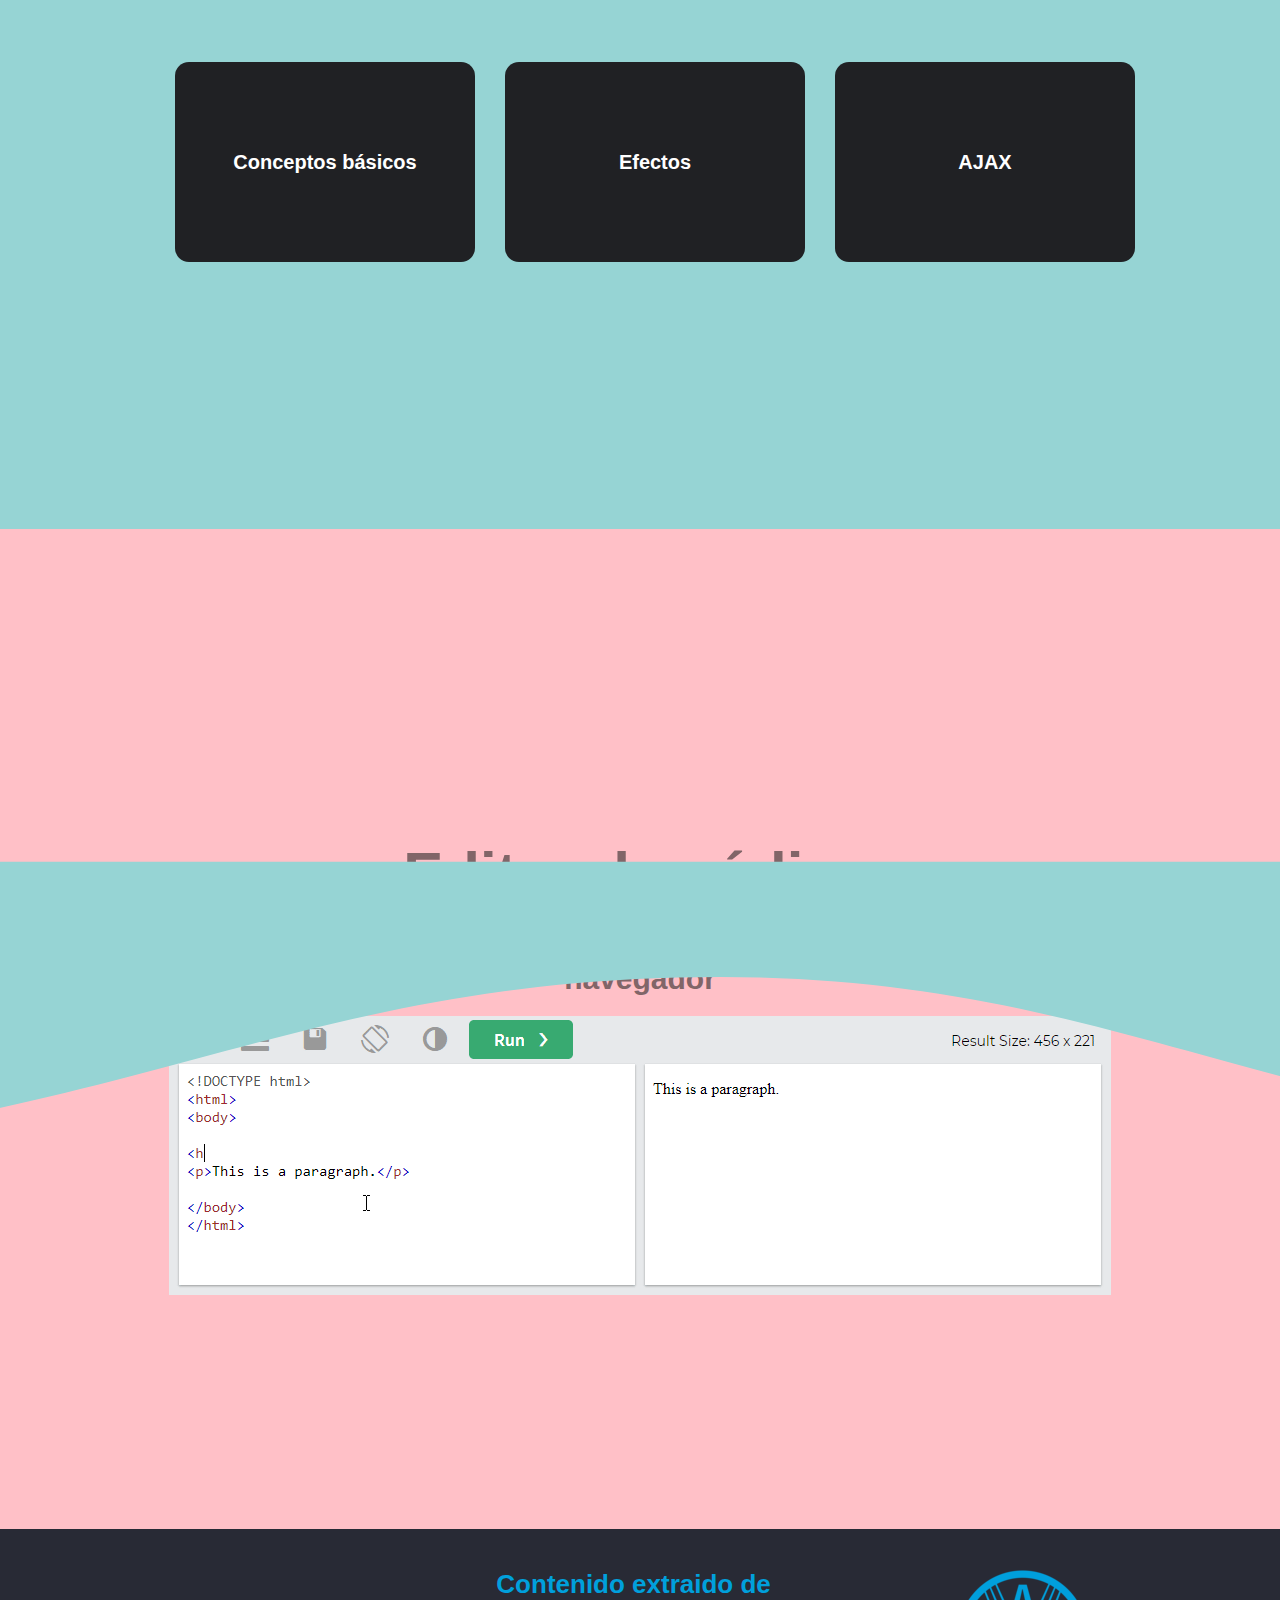
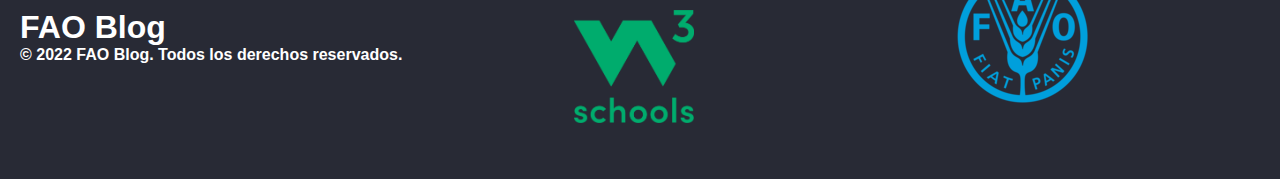
==== commit 60f06e6f: "0.4" ====
--- a/index.html
+++ b/index.html
@@ -33,10 +33,10 @@
             <a href="javaScript.html"><h2 id="JS">JavaScript</h2> </a>
           </li>
           <li class="header-element-r" onmouseover="hoverElement('JQ')" onmouseout="outElement('JQ')">
-            <a href="#"><h2 id="JQ">JQuery</h2> </a>
+            <a href="jquerry.html"><h2 id="JQ">JQuery</h2> </a>
           </li>
           <li class="header-element-r" onmouseover="hoverElement('anexos')" onmouseout="outElement('anexos')">
-            <a href="#"><h2 id="anexos">Anexos</h2> </a>
+            <a href="anexos.html"><h2 id="anexos">Anexos</h2> </a>
           </li>
           <li class="header-element-r" id="header-element-end" onmouseover="hoverElement('about')" onmouseout="outElement('about')">
             <a href="about.html"><h2 id="about" >Acerca de</h2> </a>
